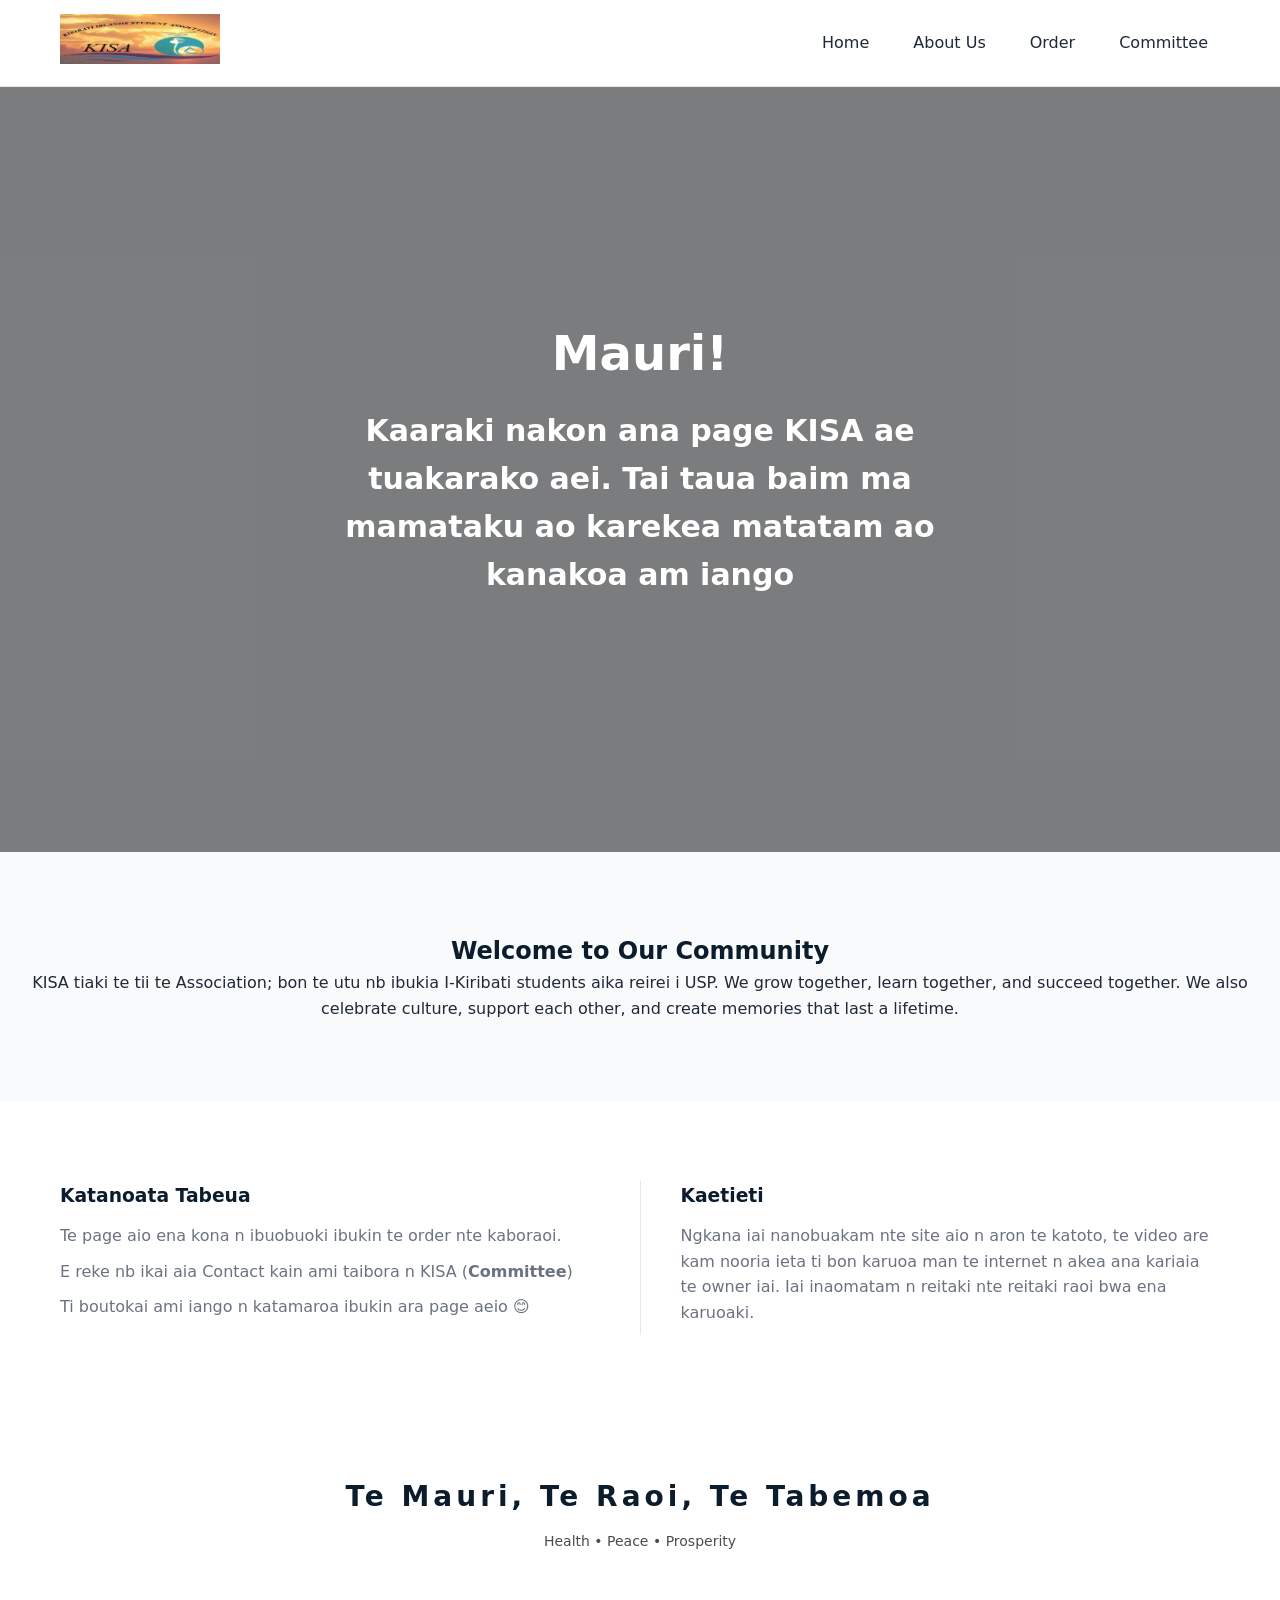
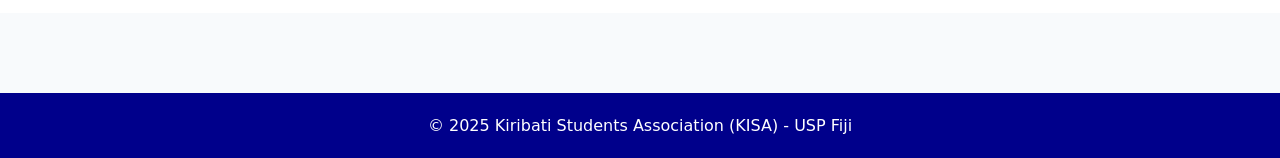
==== index.html @ ebf54e66 "Initial commit via Netlify" ====
<!DOCTYPE html>
<html lang="en">
<head>
  <meta charset="UTF-8">
  <meta name="viewport" content="width=device-width, initial-scale=1.0">
  <title>Home | KISA USP</title>
  <link rel="stylesheet" href="style.css">
</head>
<body>

<header>
  <div class="container header-flex">
    <a href="index.html" class="logo">
      <img src="yes.jpg" alt="KISA Logo" class="logo-img">
    </a>

    <nav class="nav">
      <button class="nav-toggle" aria-label="Toggle menu">
        <span></span>
        <span></span>
        <span></span>
      </button>

      <ul class="nav-links">
        <li><a href="index.html">Home</a></li>
        <li><a href="about.html">About Us</a></li>
        <li><a href="order1.html">Order</a></li>
        <li><a href="contact.html">Committee</a></li>
      </ul>
    </nav>
  </div>
</header>

<main>

<!-- HERO VIDEO SECTION -->
<section class="hero-video-container">

  <video
    class="bg-video"
    autoplay
    muted
    loop
    playsinline
    preload="auto"
    poster="poster.jpg">
    
    <source src="kisa.mp4" type="video/mp4">
    Your browser does not support the video tag.
  </video>

  <div class="hero-overlay">
    <div class="container">
      <h1>Mauri!</h1>
      <p><strong>Kaaraki nakon ana page KISA ae tuakarako aei. Tai taua baim ma mamataku ao karekea matatam ao kanakoa am iango</strong></p>
      
    </div>
  </div>

</section>

<section class="welcome-text">
  <h2>Welcome to Our Community</h2>
  <p>
    KISA tiaki te tii te Association; bon te utu nb ibukia I-Kiribati students aika reirei i USP.
    We grow together, learn together, and succeed together.
    We also celebrate culture, support each other, and create memories that last a lifetime.
  </p>
</section>

<section class="bottom-info">
  <div class="container info-grid">

    <div class="info-column">
      <h3>Katanoata Tabeua</h3>
      <ul class="info-list">
        <li>Te page aio ena kona n ibuobuoki ibukin te order nte kaboraoi.</li>
        <li>
          E reke nb ikai aia Contact kain ami taibora n KISA
          (<a href="contact.html"><strong>Committee</strong></a>)
        </li>
        <li>Ti boutokai ami iango n katamaroa ibukin ara page aeio 😊</li>
      </ul>
    </div>

    <div class="vertical-line"></div>

    <div class="info-column">
      <h3>Kaetieti</h3>
      <ul class="info-list">
        <li>
          Ngkana iai nanobuakam nte site aio n aron te katoto, te video are kam nooria
          ieta ti bon karuoa man te internet n akea ana kariaia te owner iai. Iai inaomatam n reitaki nte reitaki raoi bwa ena karuoaki.
        </li>
      </ul>
    </div>
  </div>
</section>

<section class="motto-section">
  <h2>Te Mauri, Te Raoi, Te Tabemoa</h2>
  <p>Health • Peace • Prosperity</p>
</section>
</main>

<footer>
  <p>&copy; 2025 Kiribati Students Association (KISA) - USP Fiji</p>
</footer>

<script>
  // Mobile menu toggle
  const toggle = document.querySelector(".nav-toggle");
  const navLinks = document.querySelector(".nav-links");

  toggle.addEventListener("click", () => {
    navLinks.classList.toggle("active");
  });

  // Video fade-in when ready
  const video = document.querySelector(".bg-video");
  video.addEventListener("canplay", () => {
    video.classList.add("loaded");
  });
</script>

</body>
</html>
---- style.css ----
/* =========================
   RESET & VARIABLES
========================= */
* {
  margin: 0;
  padding: 0;
  box-sizing: border-box;
  
}

:root {
  --primary: #0b1c2d;
  --secondary: #facc15;
  --background: #f8fafc;
  --text: #1f2937;
  --muted: #6b7280;
  --white: #ffffff;
  --border: #e5e7eb;
}

body {
  font-family: "Segoe UI", system-ui, sans-serif;
  background: var(--background);
  color: var(--text);
  line-height: 1.6;
}

/* =========================
   REUSABLE
========================= */
.container {
  max-width: 1200px;
  margin: auto;
  padding: 0 20px;
  

}

h1, h2, h3, h4 {
  color: var(--primary);
}

a {
  text-decoration: none;
  color: inherit;
}

ul {
  list-style: none;
}

/* BUTTON */
.btn {
  display: inline-block;
  background: #FFCC33;
  color: var(--white);
  padding: 12px 26px;
  border-radius: 999px;
  font-weight: 600;
  font-size: 15px;
  letter-spacing: 0.3px;
  transition: 0.3s ease;
  width: auto;
}

.btn:hover {
  background: #00008B;
}

/* =========================
   HEADER / NAV
========================= */
header {
  background: var(--white);
  border-bottom: 1px solid var(--border);
  position: sticky;
  top: 0;
  z-index: 1000;
}

.header-flex {
  display: flex;
  align-items: center;
  justify-content: space-between;
  padding: 14px 20px;
}

.logo-img {
  height: 50px;
}

/* NAV */
.nav {
  position: relative;
}

.nav-links {
  display: flex;
  gap: 20px;
}

.nav-links a {
  font-weight: 500;
  padding: 8px 12px;
  border-radius: 6px;
}

.nav-links a:hover {
  background: #FFD700;
}

/* HAMBURGER */
.nav-toggle {
  display: none;
  background: none;
  border: none;
  cursor: pointer;
  padding: 8px;
}

.nav-toggle span {
  display: block;
  width: 26px;
  height: 3px;
  background: var(--primary);
  margin: 5px 0;
  transition: 0.3s;
}

/* =========================
   HERO VIDEO
========================= */
.hero-video-container {
  position: relative;
  height: 85vh;
  overflow: hidden;
}

.bg-video {
  width: 100%;
  height: 100%;
  object-fit: cover;
}

.hero-overlay {
  position: absolute;
  inset: 0;
  background: rgba(0,0,0,0.50);
  font-size: 30px;
}

.hero-overlay .container {
  height: 100%;
  display: flex;
  flex-direction: column;
  justify-content: center;
  align-items: center;
  text-align: center;
  color: var(--white);
 
}

.hero-overlay h1 {
  font-size: 3rem;
  color: var(--white);
}

.hero-overlay p {
  max-width: 600px;
  margin: 16px auto 24px;
}

.hero-overlay .btn {
  padding: 14px 32px;
  font-size: 16px;
}

/* =========================
   HOME SECTIONS
========================= */
.welcome-text {
  padding: 80px 20px;
  text-align: center;
  
}

.bottom-info {
  background: var(--white);
  padding: 80px 0;
}

.info-grid {
  display: grid;
  grid-template-columns: 1fr auto 1fr;
  gap: 40px;
}

.vertical-line {
  width: 1px;
  background: var(--border);
}

.info-column h3 {
  margin-bottom: 12px;
}

.info-list li {
  margin-bottom: 10px;
  color: var(--muted);
}

/* =========================
   ABOUT PAGE
========================= */
.about-hero {
  background: var(--primary);
  background-image: linear-gradient( rgba(0, 0, 139, 12), /* dark blue with 60% opacity */ 
					rgba(0, 0, 139, 0.2)),
  url("usp.jpg");
  background-repeat: no-repeat;   /* prevents tiling */
  background-size: cover;         /* scales image to cover entire area */
  background-position: center;    /* centers the image */
  color: var(--white);
  padding: 80px 20px;
  text-align: center;
}

.about-hero h1,
.about-hero p {
  color: var(--white);
}

.about-grid {
  display: grid;
  grid-template-columns: repeat(auto-fit, minmax(280px, 1fr));
  gap: 30px;
  padding: 80px 0;
}

.about-card {
  background: var(--white);
  padding: 30px;
  border-radius: 14px;
  box-shadow: 0 15px 40px rgba(0,0,0,0.08);
}

.about-section-light {
  background: var(--white);
  padding: 80px 0;
}

.about-actions {
  display: grid;
  grid-template-columns: repeat(auto-fit, minmax(250px, 1fr));
  gap: 24px;
}

.action-card {
  padding: 24px;
  background: var(--background);
  border-radius: 12px;
}

.values-section {
  padding: 80px 0;
}

.values-list li {
  margin-bottom: 10px;
}

/* =========================
   CONTACT PAGE
========================= */
.team-section {
  padding: 60px 20px;
  text-align: center;
  background: #f5f7fa;
}

.team-section h1 {
  font-size: 2.4rem;
}

.team-subtitle {
  margin-bottom: 40px;
  color: #666;
}

.team-container {
  display: grid;
  grid-template-columns: repeat(auto-fit, minmax(230px, 1fr));
  gap: 25px;
  max-width: 1200px;
  margin: auto;
}

.team-card {
  background: #fff;
  padding: 25px;
  border-radius: 15px;
  box-shadow: 0 8px 20px rgba(0,0,0,0.08);
  transition: 0.3s;
}

.team-card:hover {
  transform: translateY(-8px);
}

.team-card img {
  width: 120px;
  height: 120px;
  border-radius: 50%;
  object-fit: cover;
  margin-bottom: 15px;
}

.role {
  color: #00008B;
  font-weight: bold;
  
}

.info {
  margin: 8px 0;
  font-size: 0.9rem;
}

.fb-link {
  display: inline-block;
  margin-top: 8px;
  text-decoration: none;
  color: white;
  background: #1877f2;
  padding: 6px 14px;
  border-radius: 20px;
  font-size: 0.85rem;
}


/* =========================
   ORDER FORM
========================= */
.form-warning {
  background: #fff7ed;
  border-left: 5px solid #f97316;
  padding: 20px;
  border-radius: 10px;
  margin-bottom: 40px;
}

.order-container {
  display: grid;
  grid-template-columns: repeat(auto-fit, minmax(320px, 1fr));
  gap: 30px;
  padding: 40px 0;
}

.order-box {
  background: white;
  padding: 30px;
  border-radius: 14px;
  box-shadow: 0 10px 30px rgba(0,0,0,.08);
}

.order-box h2 {
  text-align: center;
  margin-bottom: 20px;
  color: #0b1c2d;
}

.order-form .form-group {
  margin-bottom: 16px;
}

.order-form label {
  font-weight: 600;
  display: block;
  margin-bottom: 6px;
}

.order-form input,
.order-form select,
.order-form textarea {
  width: 100%;
  padding: 10px;
  border-radius: 8px;
  border: 1px solid #cbd5e1;
}

.btn-submit {
  width: 100%;
  margin-top: 12px;
}

/* =========================
   FOOTER
========================= */
footer {
  background: #00008B;
  color: var(--white);
  text-align: center;
  padding: 20px;
  margin-top: 80px;
}

/* =========================
   RESPONSIVE – ALL DEVICES
========================= */

/* Tablets & phones */
@media (max-width: 768px) {

  /* NAV */
  .nav {
    display: flex;
    align-items: center;
  }

  .nav-toggle {
    display: block;
    margin-left: auto;
  }

  .nav-links {
    position: absolute;
    top: 60px;
    right: 0;
    background: var(--white);
    flex-direction: column;
    width: 220px;
    padding: 20px;
    border-radius: 12px;
    box-shadow: 0 15px 40px rgba(0,0,0,0.15);
    display: none;
  }

  .nav-links.active {
    display: flex;
  }

  .nav-links li {
    margin-bottom: 10px;
  }

  /* LAYOUT */
  .info-grid {
    grid-template-columns: 1fr;
  }

  .vertical-line {
    display: none;
  }

  .contact-grid {
    grid-template-columns: 1fr;
  }

  .hero-overlay h1 {
    font-size: 2.2rem;
  }
}

/* Large screens */
@media (min-width: 1400px) {
  .container {
    max-width: 1320px;
  }

  body {
    font-size: 17px;
  }
}
.conclusion {
	font-size:25px;
}





.motto-section {
  text-align: center;
  padding: 60px 20px;
  background: white;
  color: black;
}

.motto-section h2 {
  font-size: 28px;
  letter-spacing: 4px;
  margin-bottom: 10px;
}

.motto-section p {
  font-size: 14px;
  opacity: 0.7;
}
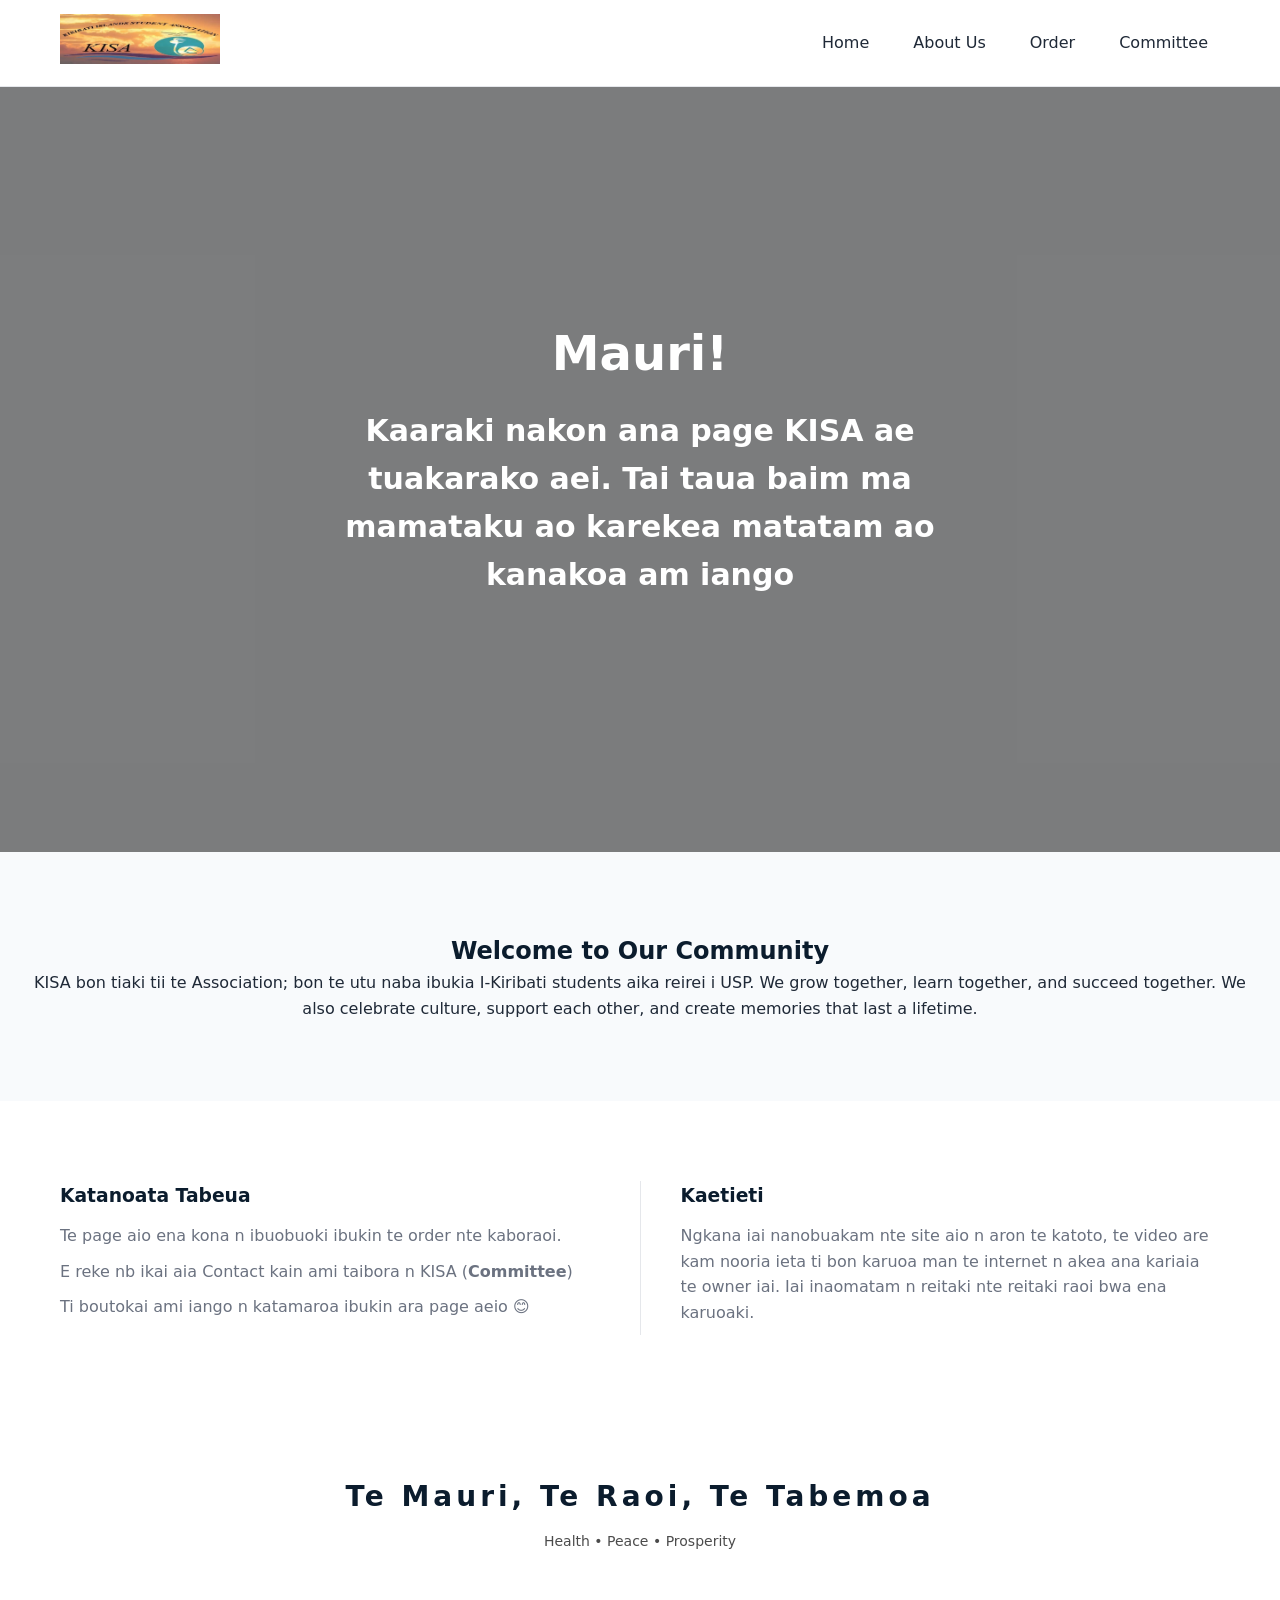
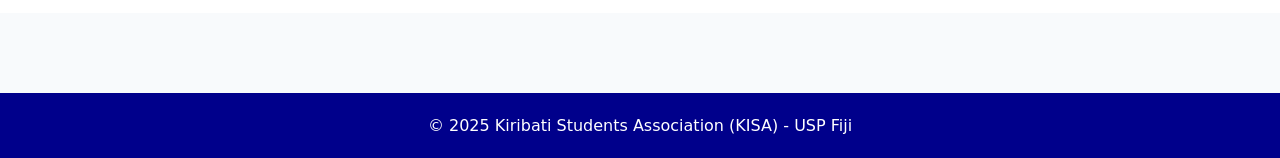
==== commit 021575f8: "Fix HTML encoding issues in index.html" ====
--- a/index.html
+++ b/index.html
@@ -62,7 +62,7 @@
 <section class="welcome-text">
   <h2>Welcome to Our Community</h2>
   <p>
-    KISA tiaki te tii te Association; bon te utu nb ibukia I-Kiribati students aika reirei i USP.
+    KISA bon tiaki tii te Association; bon te utu naba ibukia I-Kiribati students aika reirei i USP.
     We grow together, learn together, and succeed together.
     We also celebrate culture, support each other, and create memories that last a lifetime.
   </p>
